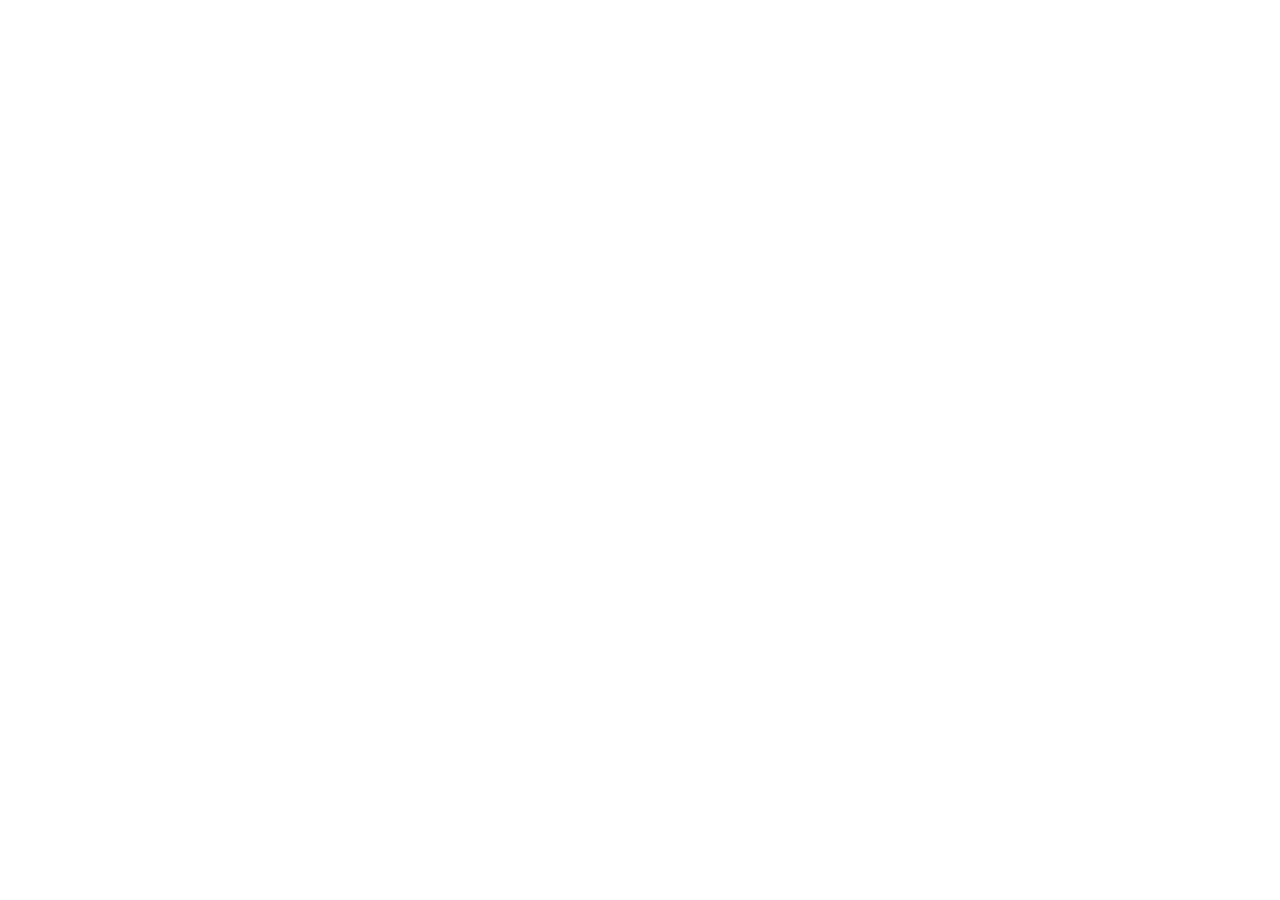
==== project/index.html @ b94893b8 "add files" ====
<!DOCTYPE html>
<html lang="en">
<head>
    <meta charset="UTF-8">
    <meta name="viewport" content="width=device-width, initial-scale=1.0">
    <title>Wheel of Fortune!</title>
    <script src="./js/randomWord.js"></script>
    <script src="./js/index.js"></script>

</head>
<body>
    
</body>
</html>
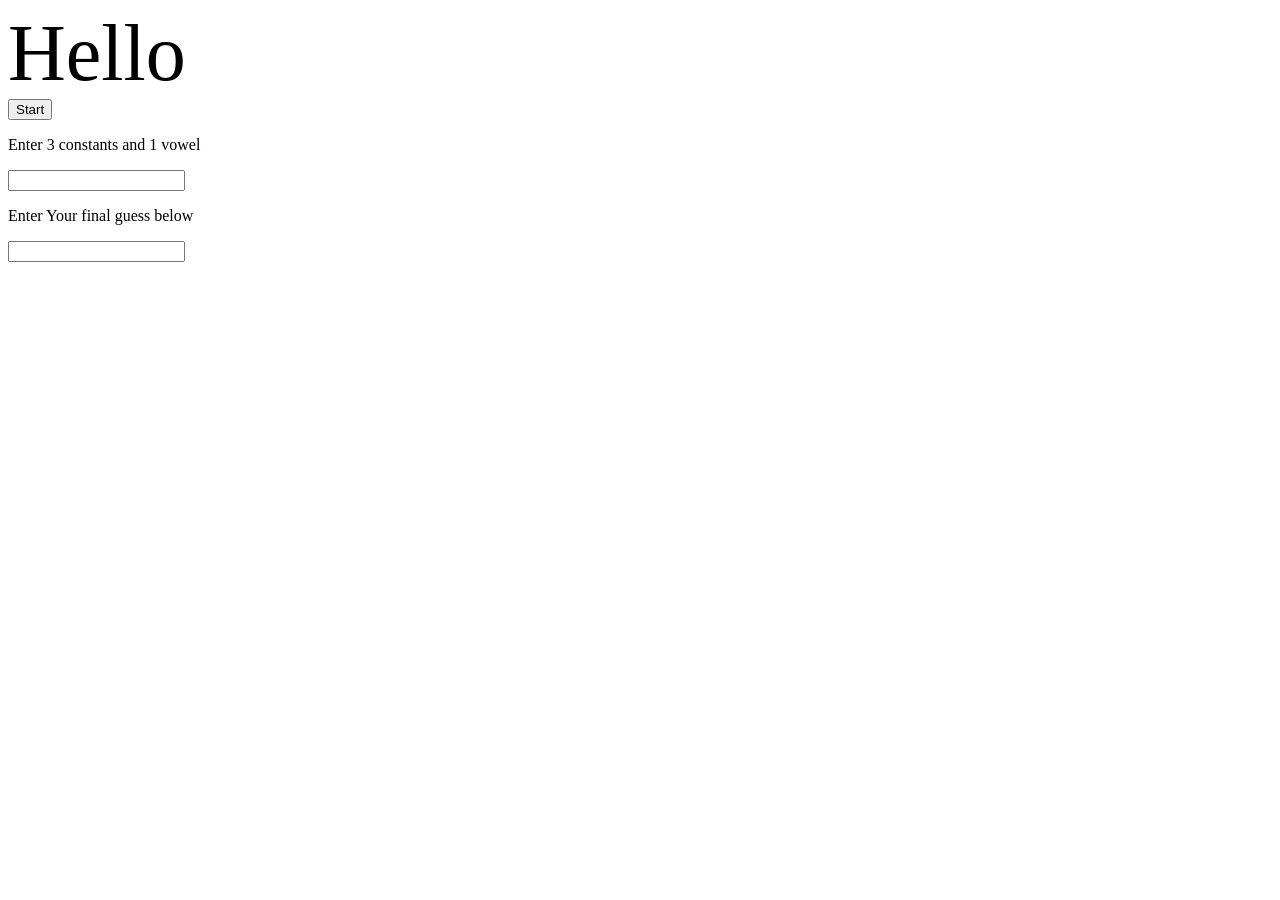
==== commit 873b8835: "add forms and style.css" ====
--- a/project/index.html
+++ b/project/index.html
@@ -3,12 +3,25 @@
 <head>
     <meta charset="UTF-8">
     <meta name="viewport" content="width=device-width, initial-scale=1.0">
+    <link rel="stylesheet" href="style.css">
     <title>Wheel of Fortune!</title>
-    <script src="./js/randomWord.js"></script>
-    <script src="./js/index.js"></script>
-
 </head>
 <body>
     
+    <div id="display">
+        Hello
+    </div>
+    <button id='start'>Start</button>
+    <form id= "userInput">
+        <p>Enter 3 constants and 1 vowel</p>
+        <input type="text" id='guess' name ="guess" value="" maxlength="1"/>
+    </form>
+    <form id= 'finalForm'>
+        <p>Enter Your final guess below</p>
+        <input type="text" id='final' name ="final" value=""/>
+    </form>
+    
 </body>
+<script src="./js/randomWord.js"></script>
+<script src="./js/index.js"></script>
 </html>
--- a/project/style.css
+++ b/project/style.css
@@ -0,0 +1,3 @@
+#display{
+  font-size: 5rem;
+}
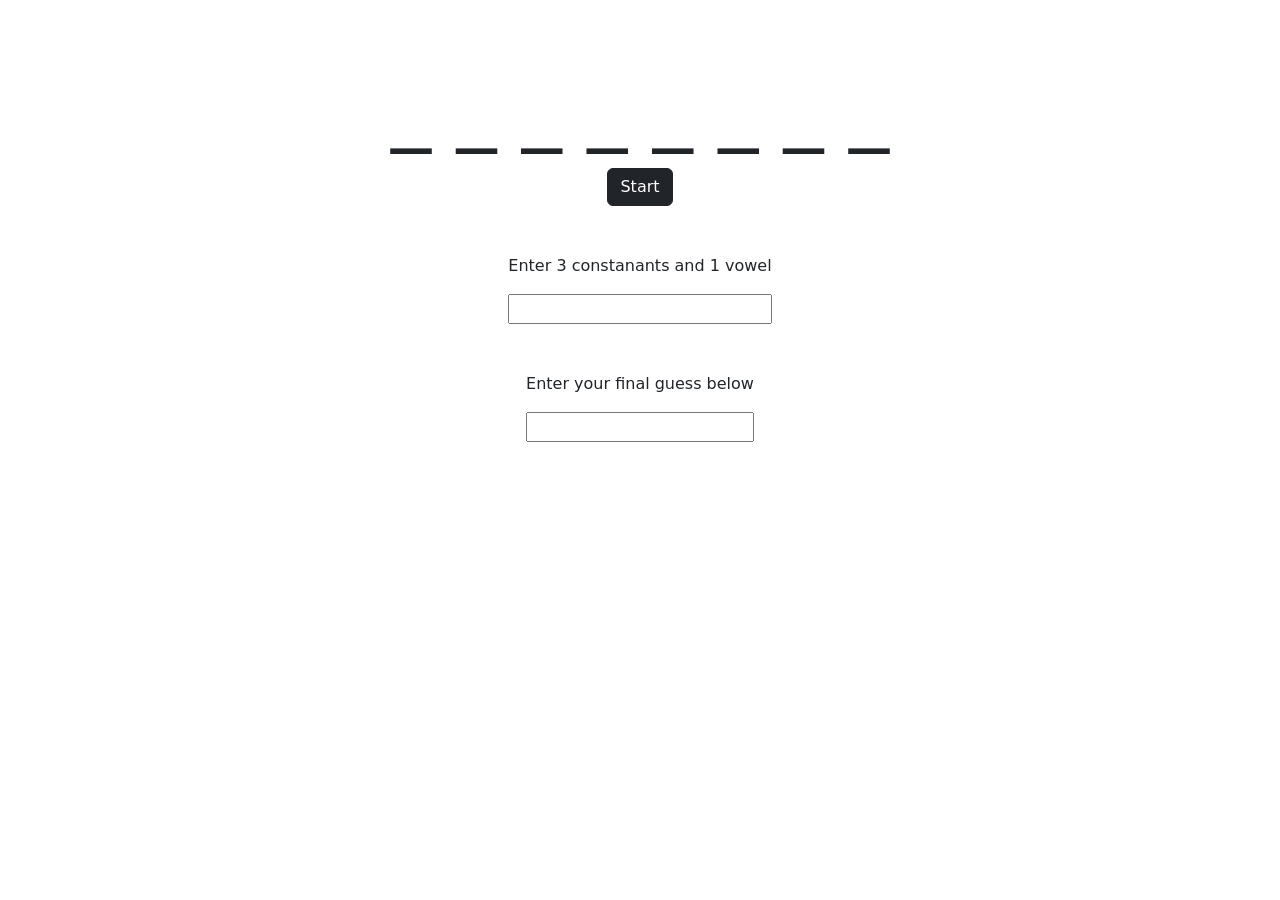
==== commit 257869e4: "fix layout and style" ====
--- a/project/index.html
+++ b/project/index.html
@@ -4,23 +4,28 @@
     <meta charset="UTF-8">
     <meta name="viewport" content="width=device-width, initial-scale=1.0">
     <link rel="stylesheet" href="style.css">
+    <link href="https://cdn.jsdelivr.net/npm/bootstrap@5.0.0-beta2/dist/css/bootstrap.min.css" rel="stylesheet" integrity="sha384-BmbxuPwQa2lc/FVzBcNJ7UAyJxM6wuqIj61tLrc4wSX0szH/Ev+nYRRuWlolflfl" crossorigin="anonymous">
     <title>Wheel of Fortune!</title>
 </head>
 <body>
-    
-    <div id="display">
-        Hello
+    <div class="container"  id= "game">
+        <div class = "d-flex justify-content-center"  id="display"></div>
+        <div class="d-flex justify-content-center">
+        <button id='start' type="button" class="btn btn-dark">Start</button>
+        </div>
+        <div class="container d-flex justify-content-center">
+            <form class = "form-group d-flex flex-column  justify-content-center" id= "userInput">
+                <p>Enter 3 constanants and 1 vowel</p>
+                <input type="text" id='guess' name ="guess" value="" maxlength="1"/>
+            </form>
+        </div>
+        <div class="d-flex justify-content-center">
+            <form class = "form-group d-flex flex-column  justify-content-center" id='finalForm'>
+                <p>Enter your final guess below</p>
+                <input type="text" id='final' name ="final" value=""/>
+            </form>
+        </div>
     </div>
-    <button id='start'>Start</button>
-    <form id= "userInput">
-        <p>Enter 3 constants and 1 vowel</p>
-        <input type="text" id='guess' name ="guess" value="" maxlength="1"/>
-    </form>
-    <form id= 'finalForm'>
-        <p>Enter Your final guess below</p>
-        <input type="text" id='final' name ="final" value=""/>
-    </form>
-    
 </body>
 <script src="./js/randomWord.js"></script>
 <script src="./js/index.js"></script>
--- a/project/style.css
+++ b/project/style.css
@@ -1,3 +1,6 @@
+.container{
+  margin: 3rem;
+}
 #display{
   font-size: 5rem;
 }
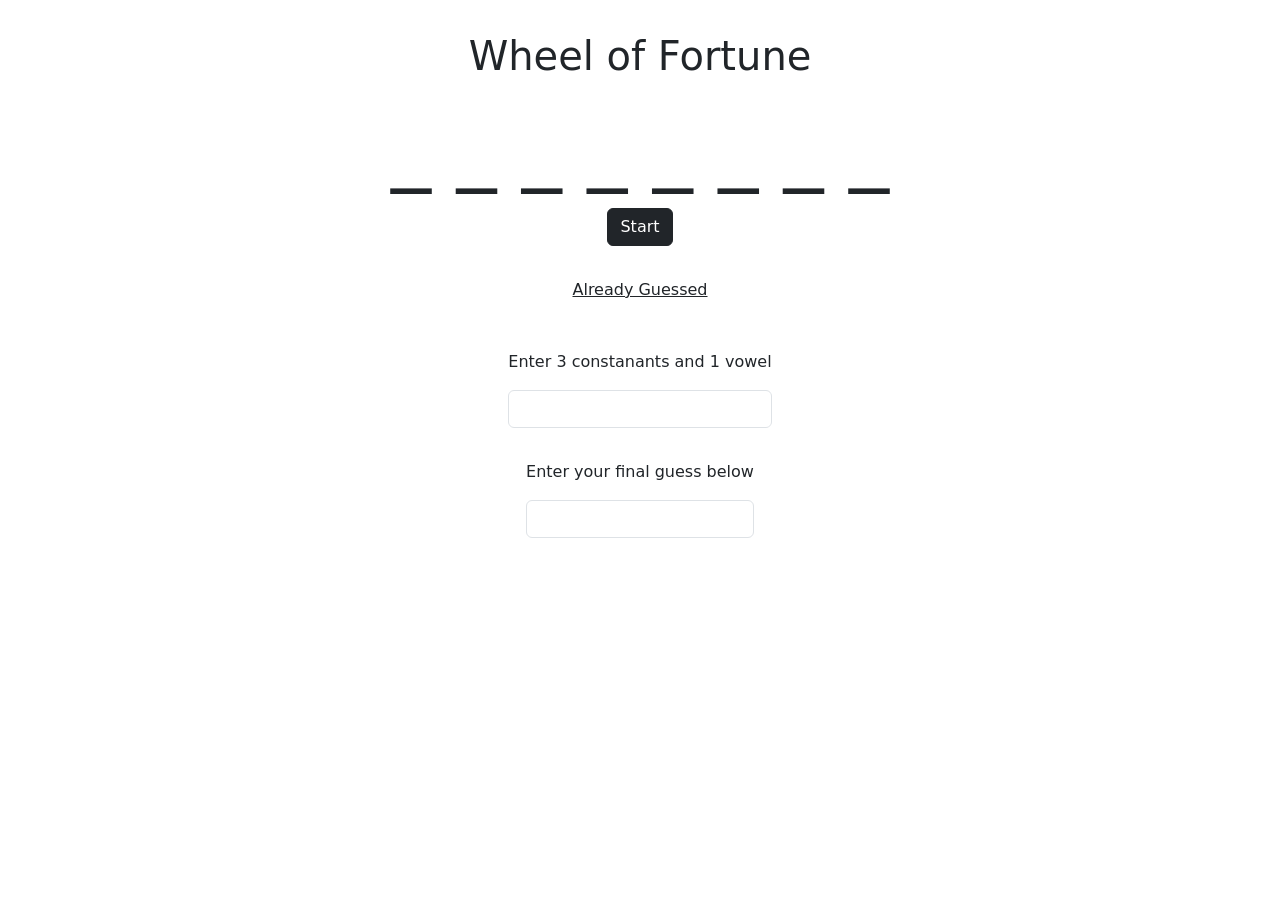
==== commit 8a50fbe5: "add letter guessed" ====
--- a/project/index.html
+++ b/project/index.html
@@ -8,22 +8,32 @@
     <title>Wheel of Fortune!</title>
 </head>
 <body>
-    <div class="container"  id= "game">
-        <div class = "d-flex justify-content-center"  id="display"></div>
-        <div class="d-flex justify-content-center">
-        <button id='start' type="button" class="btn btn-dark">Start</button>
-        </div>
-        <div class="container d-flex justify-content-center">
-            <form class = "form-group d-flex flex-column  justify-content-center" id= "userInput">
-                <p>Enter 3 constanants and 1 vowel</p>
-                <input type="text" id='guess' name ="guess" value="" maxlength="1"/>
-            </form>
-        </div>
-        <div class="d-flex justify-content-center">
-            <form class = "form-group d-flex flex-column  justify-content-center" id='finalForm'>
-                <p>Enter your final guess below</p>
-                <input type="text" id='final' name ="final" value=""/>
-            </form>
+    <div class="fill">
+        <div class="container"  id= "game">
+            <h1>Wheel of Fortune</h1>
+            <div class = "d-flex justify-content-center"  id="display"></div>
+            <div class="d-flex justify-content-center">
+                <button id='start' type="button" class="btn btn-dark">Start</button>
+            </div>
+           
+            <div class=" d-flex justify-content-center" id= "boxTitle">
+                <p>Already Guessed</p>
+            </div>
+            <div class="d-flex justify-content-center" id="wordBox">
+            </div>
+           
+            <div class="container d-flex justify-content-center">
+                <form class = "form-group d-flex flex-column  justify-content-center" id= "userInput">
+                    <p>Enter 3 constanants and 1 vowel</p>
+                    <input type="text" class="form-control" id='guess' name ="guess" value="" maxlength="1"/>
+                </form>
+            </div>
+            <div class="d-flex justify-content-center">
+                <form class = "form-group d-flex flex-column justify-content-center" id='finalForm'>
+                    <p>Enter your final guess below</p>
+                    <input type="text" class="form-control" id='final' name ="final" value=""/>
+                </form>
+            </div>
         </div>
     </div>
 </body>
--- a/project/style.css
+++ b/project/style.css
@@ -1,6 +1,14 @@
+h1{
+  text-align: center;
+}
 .container{
-  margin: 3rem;
+  margin: 2rem;
 }
 #display{
   font-size: 5rem;
+}
+
+#boxTitle{
+  margin-top: 2rem;
+  text-decoration: underline;
 }
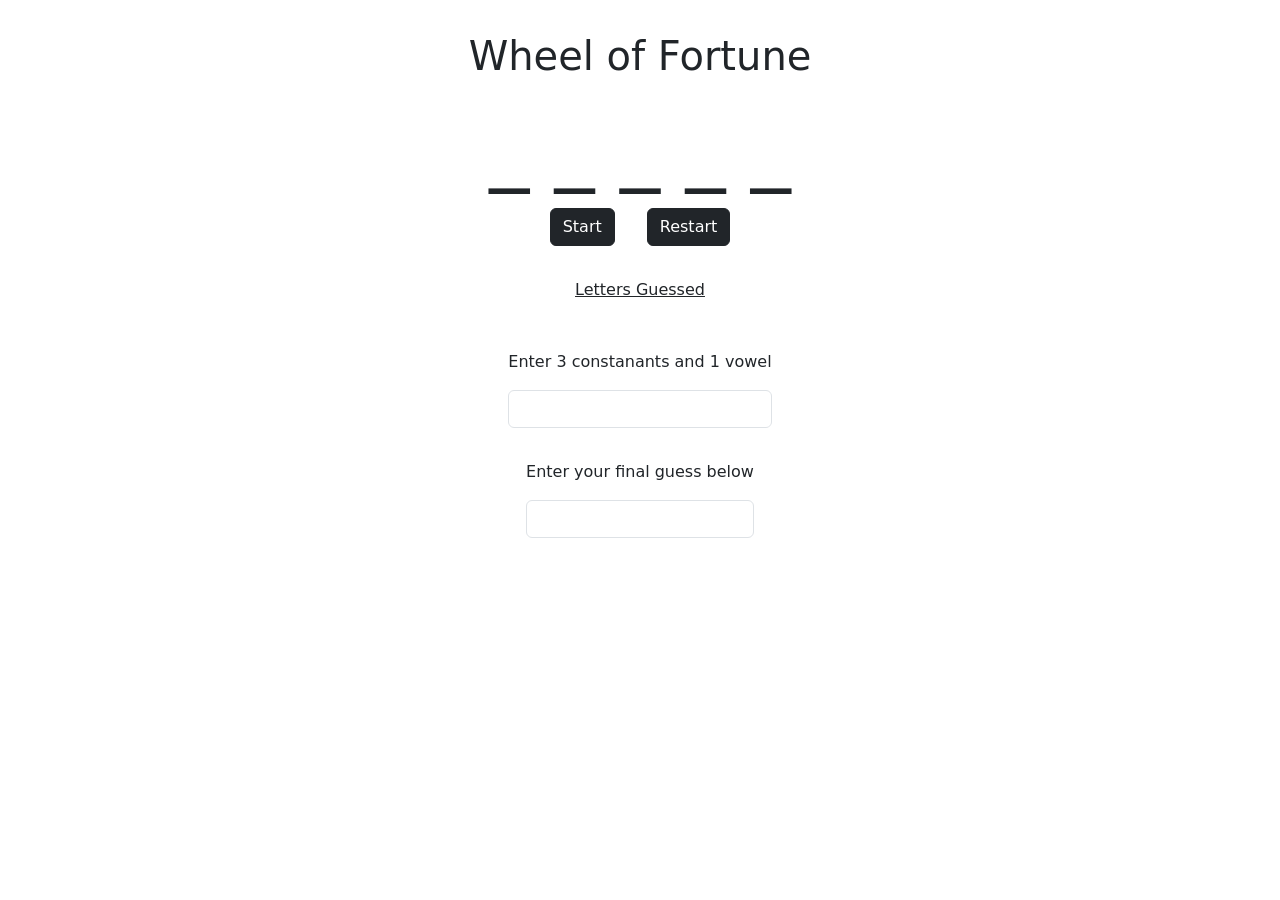
==== commit d374cced: "something" ====
--- a/project/index.html
+++ b/project/index.html
@@ -14,10 +14,11 @@
             <div class = "d-flex justify-content-center"  id="display"></div>
             <div class="d-flex justify-content-center">
                 <button id='start' type="button" class="btn btn-dark">Start</button>
+                <button id='restart' type="button" class="btn btn-dark">Restart</button>
             </div>
            
             <div class=" d-flex justify-content-center" id= "boxTitle">
-                <p>Already Guessed</p>
+                <p>Letters Guessed</p>
             </div>
             <div class="d-flex justify-content-center" id="wordBox">
             </div>
--- a/project/style.css
+++ b/project/style.css
@@ -7,6 +7,10 @@
 #display{
   font-size: 5rem;
 }
+.btn{
+  margin-left: 1rem !important;
+  margin-right: 1rem !important;
+}
 
 #boxTitle{
   margin-top: 2rem;
